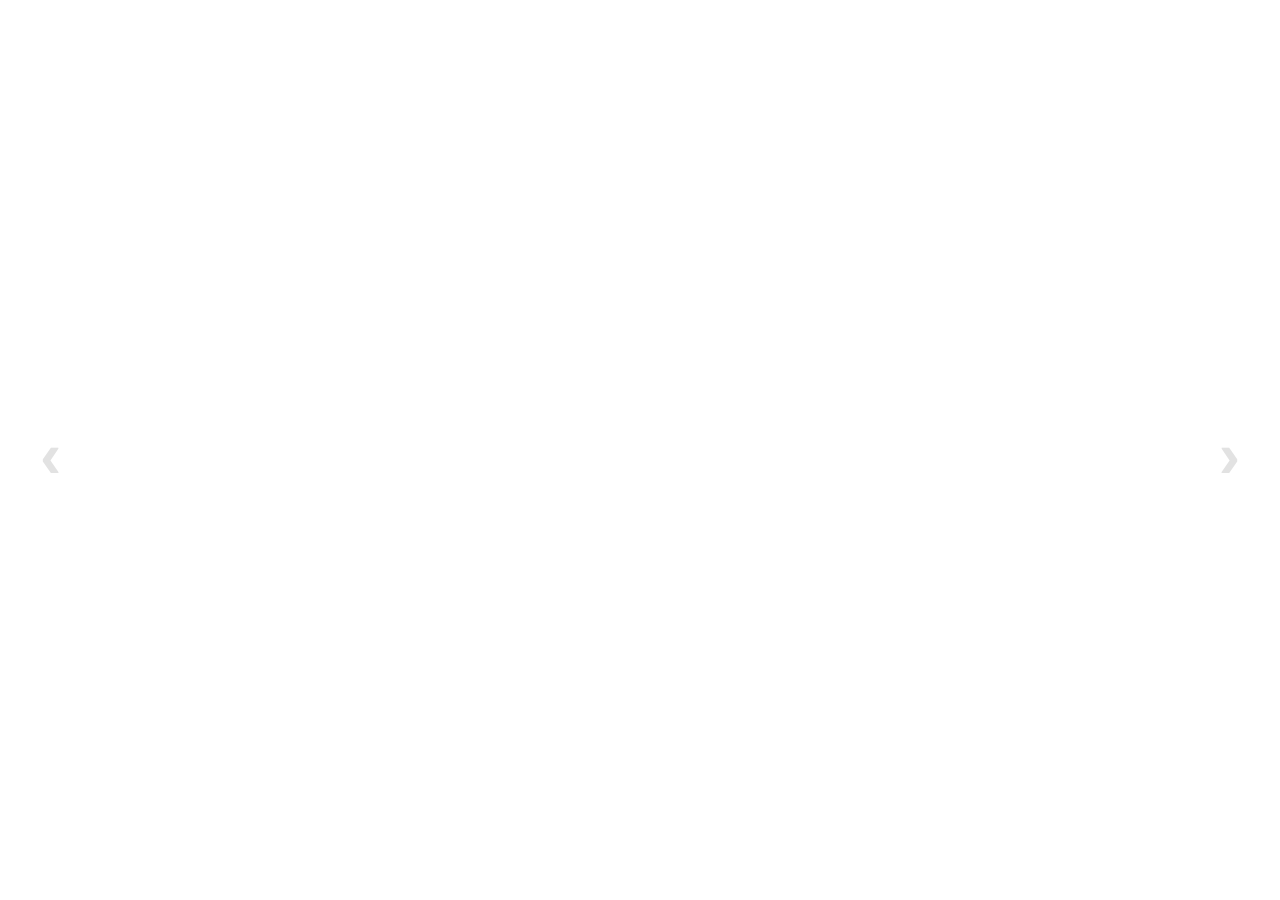
==== index.html @ 62011c4a "Adicionado o normalize.css" ====
<!DOCTYPE html>
<html lang="pt">
<head>

   <title>Dom Casmurro</title>

   <!-- Metadados -->
   <meta http-equiv="Content-Type" content="text/html; charset=UTF-8">
   <meta charset="utf-8">
   <meta http-equiv="X-UA-Compatible" content="IE=edge">
   <meta name="viewport" content="width=device-width, initial-scale=1, maximum-scale=1, user-scalable=no">
   <meta name="description" content="Versão digital do livro Dom Casmurro de Machado de Assis.">
   <meta name="apple-mobile-web-app-capable" content="yes">

   <!-- Favicons -->
   <link rel="icon" type="image/png" href="img/favicon/favicon-32x32.png" sizes="32x32">
   <link rel="icon" type="image/png" href="img/favicon/android-chrome-192x192.png" sizes="192x192">
   <link rel="icon" type="image/png" href="img/favicon/favicon-96x96.png" sizes="96x96">
   <link rel="icon" type="image/png" href="img/favicon/favicon-16x16.png" sizes="16x16">

   <!-- OG Image-->
   <meta property="og:title" content="Dom Casmurro - Machado de Assis" />
   <meta property="og:type" content="website" />
   <meta property="og:url" content="" />
   <meta property="og:image" content="/img/og-domcasmurro.png" />
   <meta property="og:description" content="Versão digital do livro Dom Casmurro, escrito por Machado de Assis e considerado um dos maiores clássicos da literatura escrito em língua portuguesa" />

   <!-- Scripts -->
   <script src="/build/epub.min.js"></script>
   <script src="/build/libs/zip.min.js"></script>

   <!-- CSS -->
   <link href="styles/normalize.css" rel="stylesheet">
   <link href="styles/estilo.css" rel="stylesheet">

</head>

<body>

   <!-- divs do eBook -->
   <div id="main">
      <div id="prev" onclick="Book.prevPage();" class="arrow">‹</div>
      <div id="area"></div>
      <div id="next" onclick="Book.nextPage();" class="arrow">›</div>
   </div>

   <!-- Script "chamando" o eBook -->
   <script>
   var Book = ePub("/ebook/dom-casmurro.epub");
   Book.renderTo("area");
   </script>

</body>
</html>
---- styles/estilo.css ----
body {
 overflow: hidden;
}

#main {
 position: absolute;
 width: 100%;
 height: 100%;
}

#area {
 width: 80%;
 height: 80%;
 margin: 5% auto;
 max-width: 1250px;
}

#area iframe {
 border: none;
}

#prev {
 left: 40px;
}

#next {
 right: 40px;
}

.arrow {
 position: absolute;
 top: 50%;
 margin-top: -32px;
 font-size: 64px;
 color: #E2E2E2;
 font-family: arial, sans-serif;
 font-weight: bold;
 cursor: pointer;
 -webkit-user-select: none;
 -moz-user-select: none;
 user-select: none;
}

.arrow:hover {
 color: #777;
}

.arrow:active {
 color: #000;
}

media screen and (max-width: 800px) {
   #prev {
    left: 20px;
   }

   #next {
    right: 20px;
   }
}

media screen and (max-width: 800px) {
   #prev {
    left: 0px;
   }

   #next {
    right: 0px;
   }
}
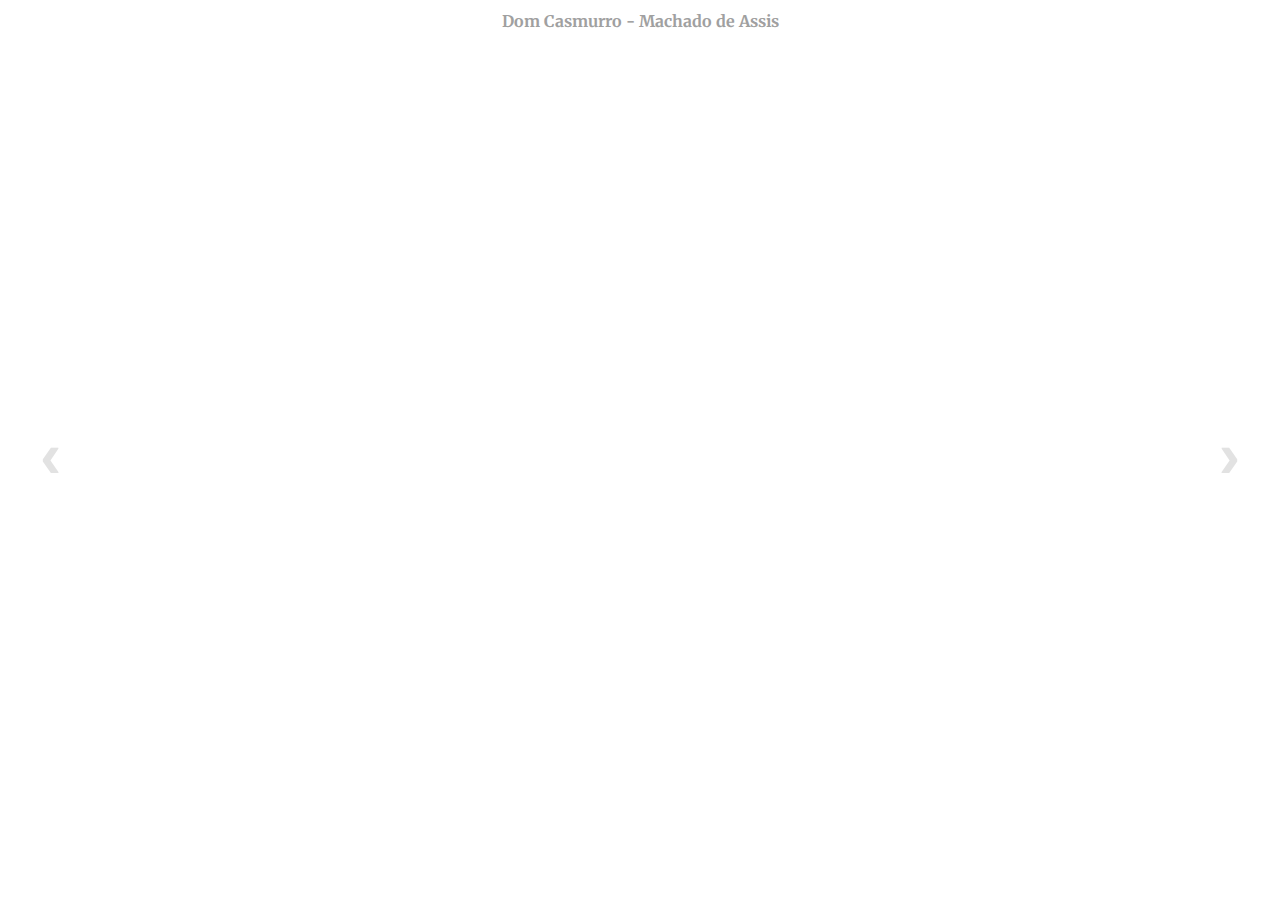
==== commit 512bc6a3: "Testando mudar o Select para ancoras" ====
--- a/index.html
+++ b/index.html
@@ -33,21 +33,50 @@
    <link href="styles/normalize.css" rel="stylesheet">
    <link href="styles/estilo.css" rel="stylesheet">
 
+   <!-- Fontes -->
+   <link href='https://fonts.googleapis.com/css?family=Merriweather:700' rel='stylesheet' type='text/css'>
+
 </head>
 
 <body>
 
-   <!-- divs do eBook -->
+   <!-- eBook -->
    <div id="main">
+      <div class="indice">
+         <p id="toc"></p>
+      </div>
+      <div class="titulo">
+         <h1>Dom Casmurro - Machado de Assis</h1>
+      </div>
       <div id="prev" onclick="Book.prevPage();" class="arrow">‹</div>
       <div id="area"></div>
       <div id="next" onclick="Book.nextPage();" class="arrow">›</div>
    </div>
 
-   <!-- Script "chamando" o eBook -->
    <script>
-   var Book = ePub("/ebook/dom-casmurro.epub");
-   Book.renderTo("area");
+      var Book = ePub("/ebook/dom-casmurro.epub");
+      Book.renderTo("area");
+
+      Book.getToc().then(function(toc){
+        var $select = document.getElementById("toc"),
+            docfrag = document.createDocumentFragment();
+        toc.forEach(function(chapter) {
+          var option = document.createElement("a");
+          option.textContent = chapter.label;
+          option.ref = chapter.href;
+          docfrag.appendChild(option);
+        });
+
+        $select.appendChild(docfrag);
+
+        $select.onchange = function(){
+            var index = $select.selectedIndex,
+                url = $select.options[index].ref;
+            Book.goto(url);
+            return false;
+        }
+      });
+
    </script>
 
 </body>
--- a/styles/estilo.css
+++ b/styles/estilo.css
@@ -1,5 +1,20 @@
 body {
  overflow: hidden;
+}
+
+h1{
+   font-size:1em;
+   text-align:center;
+   color:rgb(160,160,160);
+   font-weight:700;
+   font-family: 'Merriweather', serif;
+}
+
+.indice{
+   float: left;
+   margin-top: 10px;
+   margin-left: 10px;
+   position: absolute;
 }
 
 #main {
@@ -49,22 +64,22 @@
  color: #000;
 }
 
-media screen and (max-width: 800px) {
+@media screen and (max-width: 800px) {
    #prev {
     left: 20px;
    }
 
    #next {
-    right: 20px;
+    right: 28px;
    }
 }
 
-media screen and (max-width: 800px) {
+@media screen and (max-width: 400px) {
    #prev {
     left: 0px;
    }
 
    #next {
-    right: 0px;
+    right: 8px;
    }
 }
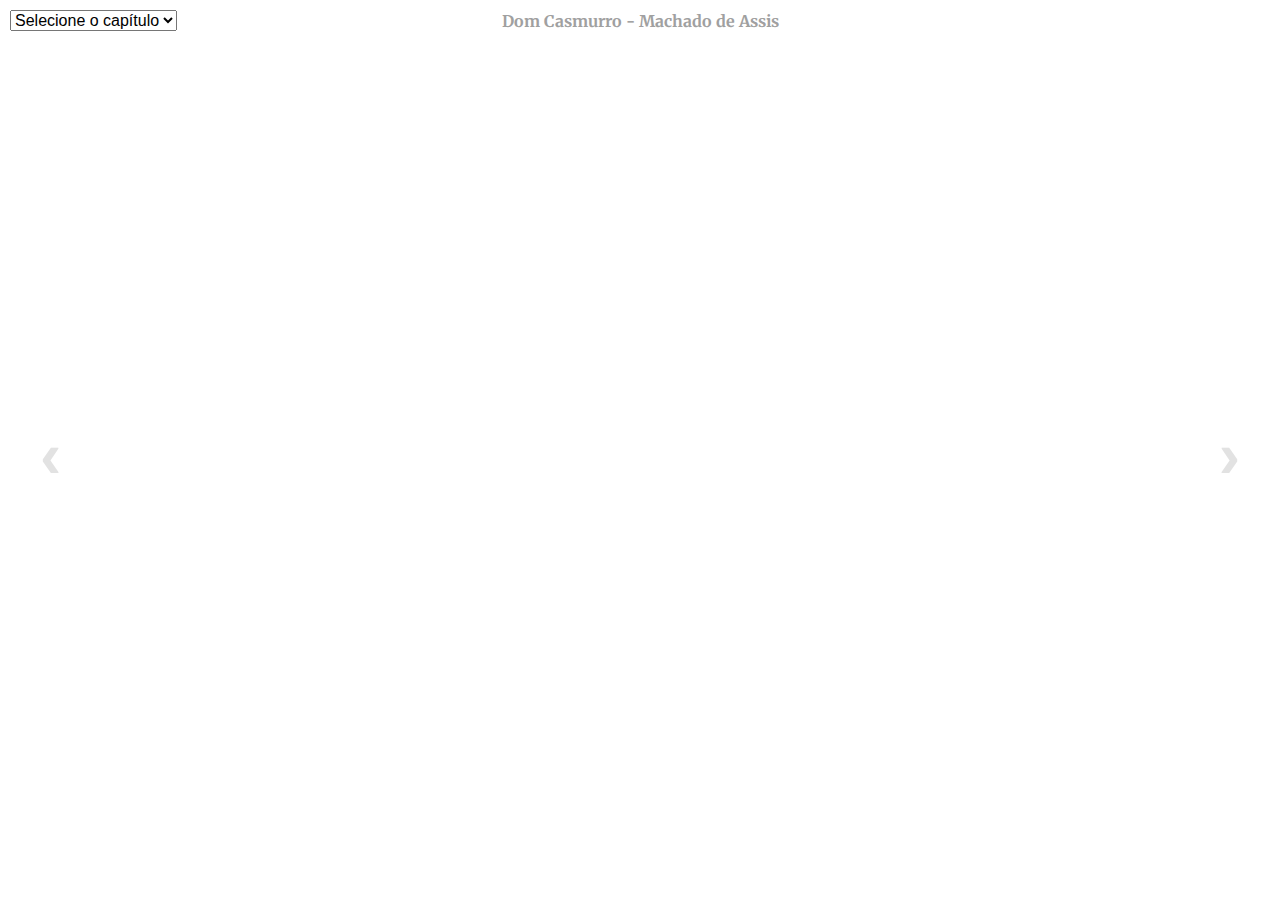
==== commit b7079e95: "Trabalhando com o livro não zipado" ====
--- a/index.html
+++ b/index.html
@@ -27,7 +27,7 @@
 
    <!-- Scripts -->
    <script src="/build/epub.min.js"></script>
-   <script src="/build/libs/zip.min.js"></script>
+   <!--<script src="/build/libs/zip.min.js"></script>-->
 
    <!-- CSS -->
    <link href="styles/normalize.css" rel="stylesheet">
@@ -43,7 +43,9 @@
    <!-- eBook -->
    <div id="main">
       <div class="indice">
-         <p id="toc"></p>
+         <select id="toc">
+            <option>Selecione o capítulo</option>
+         </select>
       </div>
       <div class="titulo">
          <h1>Dom Casmurro - Machado de Assis</h1>
@@ -53,15 +55,16 @@
       <div id="next" onclick="Book.nextPage();" class="arrow">›</div>
    </div>
 
+   <!-- Scripts relacionados ao eBook -->
    <script>
-      var Book = ePub("/ebook/dom-casmurro.epub");
+      var Book = ePub("/ebook/dom-casmurro");
       Book.renderTo("area");
 
       Book.getToc().then(function(toc){
         var $select = document.getElementById("toc"),
             docfrag = document.createDocumentFragment();
         toc.forEach(function(chapter) {
-          var option = document.createElement("a");
+          var option = document.createElement("option");
           option.textContent = chapter.label;
           option.ref = chapter.href;
           docfrag.appendChild(option);
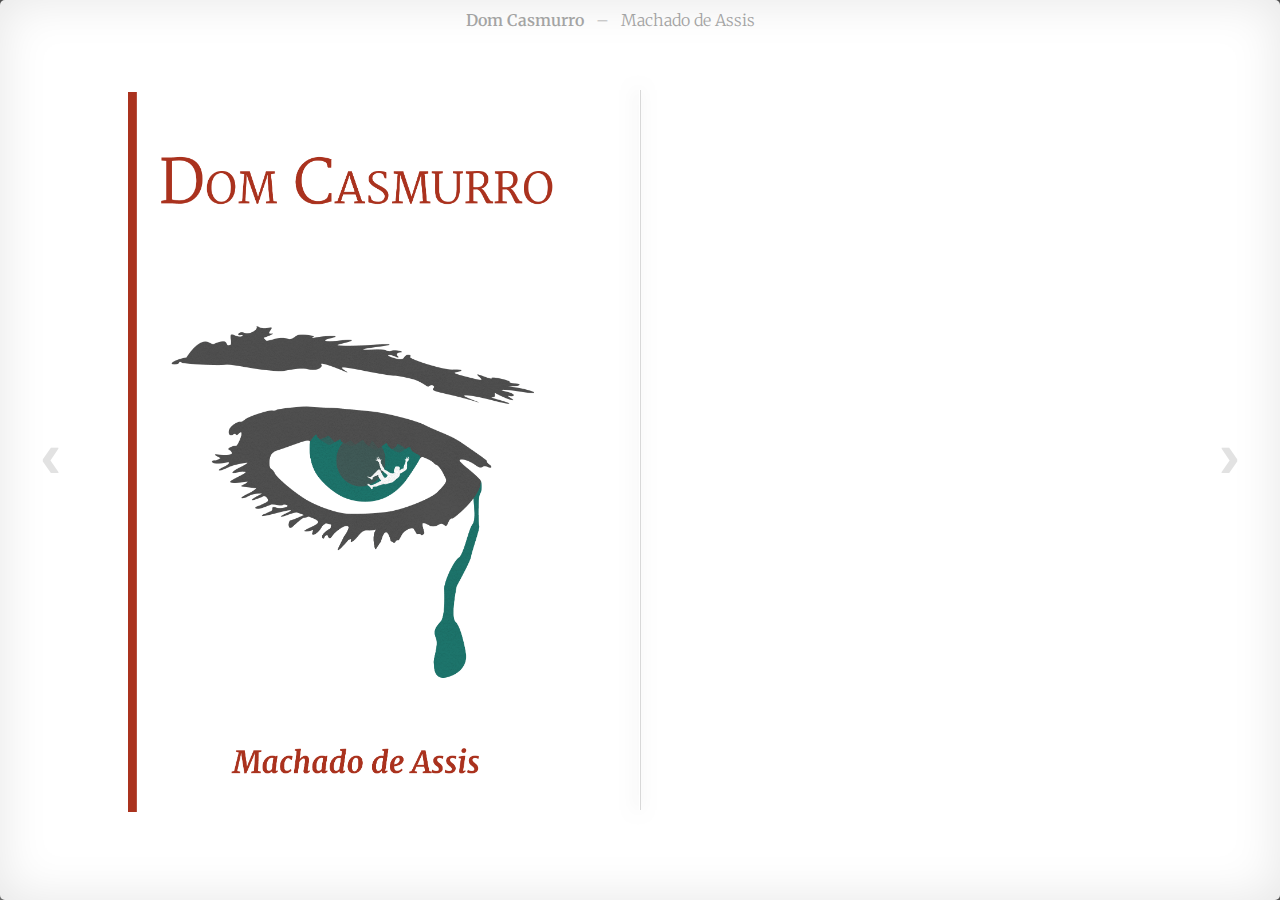
==== commit 7a2a485e: "Utilizando um novo Script de home para testar como o livro se comporta" ====
--- a/index.html
+++ b/index.html
@@ -1,86 +1,123 @@
 <!DOCTYPE html>
-<html lang="pt">
-<head>
+<html class="no-js">
+    <head>
+        <meta charset="utf-8">
+        <meta http-equiv="X-UA-Compatible" content="IE=edge,chrome=1">
+        <title></title>
+        <meta name="description" content="">
+        <meta name="viewport" content="width=device-width, user-scalable=no">
+        <meta name="apple-mobile-web-app-capable" content="yes">
 
-   <title>Dom Casmurro</title>
+        <link href='https://fonts.googleapis.com/css?family=Merriweather' rel='stylesheet' type='text/css'>
 
-   <!-- Metadados -->
-   <meta http-equiv="Content-Type" content="text/html; charset=UTF-8">
-   <meta charset="utf-8">
-   <meta http-equiv="X-UA-Compatible" content="IE=edge">
-   <meta name="viewport" content="width=device-width, initial-scale=1, maximum-scale=1, user-scalable=no">
-   <meta name="description" content="Versão digital do livro Dom Casmurro de Machado de Assis.">
-   <meta name="apple-mobile-web-app-capable" content="yes">
+        <link rel="stylesheet" href="css/normalize.css">
+        <link rel="stylesheet" href="css/main.css">
+        <link rel="stylesheet" href="css/popup.css">
 
-   <!-- Favicons -->
-   <link rel="icon" type="image/png" href="img/favicon/favicon-32x32.png" sizes="32x32">
-   <link rel="icon" type="image/png" href="img/favicon/android-chrome-192x192.png" sizes="192x192">
-   <link rel="icon" type="image/png" href="img/favicon/favicon-96x96.png" sizes="96x96">
-   <link rel="icon" type="image/png" href="img/favicon/favicon-16x16.png" sizes="16x16">
+        <script src="js/libs/jquery.min.js"></script>
+        <script src="js/libs/zip.min.js"></script>
 
-   <!-- OG Image-->
-   <meta property="og:title" content="Dom Casmurro - Machado de Assis" />
-   <meta property="og:type" content="website" />
-   <meta property="og:url" content="" />
-   <meta property="og:image" content="/img/og-domcasmurro.png" />
-   <meta property="og:description" content="Versão digital do livro Dom Casmurro, escrito por Machado de Assis e considerado um dos maiores clássicos da literatura escrito em língua portuguesa" />
+        <script>
+            "use strict";
 
-   <!-- Scripts -->
-   <script src="/build/epub.min.js"></script>
-   <!--<script src="/build/libs/zip.min.js"></script>-->
+            document.onreadystatechange = function () {
+              if (document.readyState == "complete") {
+                EPUBJS.filePath = "js/libs/";
+                EPUBJS.cssPath = window.location.href.replace(window.location.hash, '').replace('index.html', '') + "css/";
+                // fileStorage.filePath = EPUBJS.filePath;
 
-   <!-- CSS -->
-   <link href="styles/normalize.css" rel="stylesheet">
-   <link href="styles/estilo.css" rel="stylesheet">
+                window.reader = ePubReader("dom-casmurro/");
+              }
+            };
 
-   <!-- Fontes -->
-   <link href='https://fonts.googleapis.com/css?family=Merriweather:700' rel='stylesheet' type='text/css'>
+        </script>
 
-</head>
+        <!-- File Storage -->
+        <!-- <script src="js/libs/localforage.min.js"></script> -->
 
-<body>
+        <!-- Full Screen -->
+        <script src="js/libs/screenfull.min.js"></script>
 
-   <!-- eBook -->
-   <div id="main">
-      <div class="indice">
-         <select id="toc">
-            <option>Selecione o capítulo</option>
-         </select>
+        <!-- Render -->
+        <script src="js/epub.min.js"></script>
+
+        <!-- Hooks -->
+        <script src="js/hooks.min.js"></script>
+
+        <!-- Reader -->
+        <script src="js/reader.min.js"></script>
+
+        <!-- Plugins -->
+        <!-- <script src="js/plugins/search.js"></script> -->
+
+        <!-- Highlights -->
+        <!-- <script src="js/libs/jquery.highlight.js"></script> -->
+        <!-- <script src="js/hooks/extensions/highlight.js"></script> -->
+
+    </head>
+    <body>
+      <div id="sidebar">
+        <div id="panels">
+          <input id="searchBox" placeholder="search" type="search">
+
+          <a id="show-Search" class="show_view icon-search" data-view="Search">Search</a>
+          <a id="show-Toc" class="show_view icon-list-1 active" data-view="Toc">TOC</a>
+          <a id="show-Bookmarks" class="show_view icon-bookmark" data-view="Bookmarks">Bookmarks</a>
+          <a id="show-Notes" class="show_view icon-edit" data-view="Notes">Notes</a>
+
+        </div>
+        <div id="tocView" class="view">
+        </div>
+        <div id="searchView" class="view">
+          <ul id="searchResults"></ul>
+        </div>
+        <div id="bookmarksView" class="view">
+          <ul id="bookmarks"></ul>
+        </div>
+        <div id="notesView" class="view">
+          <div id="new-note">
+            <textarea id="note-text"></textarea>
+            <button id="note-anchor">Anchor</button>
+          </div>
+          <ol id="notes"></ol>
+        </div>
       </div>
-      <div class="titulo">
-         <h1>Dom Casmurro - Machado de Assis</h1>
+      <div id="main">
+
+        <div id="titlebar">
+          <div id="opener">
+            <a id="slider" class="icon-menu">Menu</a>
+          </div>
+          <div id="metainfo">
+            <span id="book-title"></span>
+            <span id="title-seperator">&nbsp;&nbsp;–&nbsp;&nbsp;</span>
+            <span id="chapter-title"></span>
+          </div>
+          <div id="title-controls">
+            <a id="bookmark" class="icon-bookmark-empty">Bookmark</a>
+            <a id="setting" class="icon-cog">Settings</a>
+            <a id="fullscreen" class="icon-resize-full">Fullscreen</a>
+          </div>
+        </div>
+
+        <div id="divider"></div>
+        <div id="prev" class="arrow">‹</div>
+        <div id="viewer"></div>
+        <div id="next" class="arrow">›</div>
+
+        <div id="loader"><img src="img/loader.gif"></div>
       </div>
-      <div id="prev" onclick="Book.prevPage();" class="arrow">‹</div>
-      <div id="area"></div>
-      <div id="next" onclick="Book.nextPage();" class="arrow">›</div>
-   </div>
-
-   <!-- Scripts relacionados ao eBook -->
-   <script>
-      var Book = ePub("/ebook/dom-casmurro");
-      Book.renderTo("area");
-
-      Book.getToc().then(function(toc){
-        var $select = document.getElementById("toc"),
-            docfrag = document.createDocumentFragment();
-        toc.forEach(function(chapter) {
-          var option = document.createElement("option");
-          option.textContent = chapter.label;
-          option.ref = chapter.href;
-          docfrag.appendChild(option);
-        });
-
-        $select.appendChild(docfrag);
-
-        $select.onchange = function(){
-            var index = $select.selectedIndex,
-                url = $select.options[index].ref;
-            Book.goto(url);
-            return false;
-        }
-      });
-
-   </script>
-
-</body>
+      <div class="modal md-effect-1" id="settings-modal">
+          <div class="md-content">
+              <h3>Settings</h3>
+              <div>
+                  <p>
+                    <input type="checkbox" id="sidebarReflow" name="sidebarReflow">Reflow text when sidebars are open.
+                  </p>
+              </div>
+              <div class="closer icon-cancel-circled"></div>
+          </div>
+      </div>
+      <div class="overlay"></div>
+    </body>
 </html>
--- a/css/main.css
+++ b/css/main.css
@@ -0,0 +1,806 @@
+body {
+  background: #4e4e4e;
+  overflow: hidden;
+}
+
+#main {
+  /* height: 500px; */
+  position: absolute;
+  width: 100%;
+  height: 100%;
+  right: 0;
+  /* left: 40px; */
+/*   -webkit-transform: translate(40px, 0);
+  -moz-transform: translate(40px, 0); */
+
+  /* border-radius: 5px 0px 0px 5px; */
+  border-radius: 5px;
+  background: #fff;
+  overflow: hidden;
+  -webkit-transition: -webkit-transform .4s, width .2s;
+  -moz-transition: -webkit-transform .4s, width .2s;
+  -ms-transition: -webkit-transform .4s, width .2s;
+
+  -moz-box-shadow:    inset 0 0 50px rgba(0,0,0,.1);
+  -webkit-box-shadow: inset 0 0 50px rgba(0,0,0,.1);
+  -ms-box-shadow: inset 0 0 50px rgba(0,0,0,.1);
+  box-shadow:         inset 0 0 50px rgba(0,0,0,.1);
+}
+
+
+#titlebar {
+  height: 8%;
+  min-height: 20px;
+  padding: 10px;
+  /* margin: 0 50px 0 50px; */
+  position: relative;
+  color: #4f4f4f;
+  font-weight: 100;
+  font-family: "Merriweather", "Times New Roman", Times, serif;
+  opacity: .5;
+  text-align: center;
+  -webkit-transition: opacity .5s;
+  -moz-transition: opacity .5s;
+  -ms-transition: opacity .5s;
+  z-index: 10;
+}
+
+#titlebar:hover {
+  opacity: 1;
+}
+
+#titlebar a {
+  width: 18px;
+  height: 19px;
+  line-height: 20px;
+  overflow: hidden;
+  display: inline-block;
+  opacity: .5;
+  padding: 4px;
+  border-radius: 4px;
+}
+
+#titlebar a::before {
+  visibility: visible;
+}
+
+#titlebar a:hover {
+  opacity: .8;
+  border: 1px rgba(0,0,0,.2) solid;
+  padding: 3px;
+}
+
+#titlebar a:active {
+  opacity: 1;
+  color: rgba(0,0,0,.6);
+  /* margin: 1px -1px -1px 1px; */
+  -moz-box-shadow:    inset 0 0 6px rgba(155,155,155,.8);
+  -webkit-box-shadow: inset 0 0 6px rgba(155,155,155,.8);
+  -ms-box-shadow: inset 0 0 6px rgba(155,155,155,.8);
+  box-shadow: inset 0 0 6px rgba(155,155,155,.8);
+}
+
+#book-title {
+  font-weight: 600;
+}
+
+#title-seperator {
+  display: none;
+}
+
+#viewer {
+  width: 80%;
+  height: 80%;
+  /* margin-left: 10%; */
+  margin: 0 auto;
+  max-width: 1250px;
+  z-index: 2;
+  position: relative;
+  overflow: hidden;
+}
+
+#viewer iframe {
+  border: none;
+}
+
+#prev {
+  left: 40px;
+}
+
+#next {
+  right: 40px;
+}
+
+.arrow {
+  position: absolute;
+  top: 50%;
+  margin-top: -32px;
+  font-size: 64px;
+  color: #E2E2E2;
+  font-family: arial, sans-serif;
+  font-weight: bold;
+  cursor: pointer;
+  -webkit-user-select: none;
+  -khtml-user-select: none;
+  -moz-user-select: none;
+  -ms-user-select: none;
+  user-select: none;
+}
+
+.arrow:hover {
+  color: #777;
+}
+
+.arrow:active,
+.arrow.active {
+  color: #000;
+}
+
+#sidebar {
+  background: #6b6b6b;
+  position: absolute;
+  /* left: -260px; */
+  /* -webkit-transform: translate(-260px, 0);
+  -moz-transform: translate(-260px, 0); */
+  top: 0;
+  min-width: 300px;
+  width: 25%;
+  height: 100%;
+  -webkit-transition: -webkit-transform .5s;
+  -moz-transition: -moz-transform .5s;
+  -ms-transition: -moz-transform .5s;
+
+  overflow: hidden;
+}
+
+#sidebar.open {
+ /* left: 0; */
+ /* -webkit-transform: translate(0, 0);
+ -moz-transform: translate(0, 0); */
+}
+
+#main.closed {
+  /* left: 300px; */
+  -webkit-transform: translate(300px, 0);
+  -moz-transform: translate(300px, 0);
+  -ms-transform: translate(300px, 0);
+}
+
+#main.single {
+  width: 75%;
+}
+
+#main.single #viewer {
+  /* width: 60%;
+  margin-left: 20%; */
+}
+
+#panels {
+  background: #4e4e4e;
+  position: absolute;
+  left: 0;
+  top: 0;
+  width: 100%;
+  padding: 13px 0;
+  height: 14px;
+  -moz-box-shadow: 0px 1px 3px rgba(0,0,0,.6);
+  -webkit-box-shadow: 0px 1px 3px rgba(0,0,0,.6);
+  -ms-box-shadow: 0px 1px 3px rgba(0,0,0,.6);
+  box-shadow: 0px 1px 3px rgba(0,0,0,.6);
+}
+
+#opener {
+  /* padding: 10px 10px; */
+  float: left;
+}
+
+/* #opener #slider {
+  width: 25px;
+} */
+
+#metainfo {
+  display: inline-block;
+  text-align: center;
+  max-width: 80%;
+}
+
+#title-controls {
+  float: right;
+}
+
+#panels a {
+  visibility: hidden;
+  width: 18px;
+  height: 20px;
+  overflow: hidden;
+  display: inline-block;
+  color: #ccc;
+  margin-left: 6px;
+}
+
+#panels a::before {
+  visibility: visible;
+}
+
+#panels a:hover {
+  color: #AAA;
+}
+
+#panels a:active {
+  color: #AAA;
+  margin: 1px 0 -1px 6px;
+}
+
+#panels a.active,
+#panels a.active:hover {
+  color: #AAA;
+}
+
+#searchBox {
+  width: 165px;
+  float: left;
+  margin-left: 10px;
+  margin-top: -1px;
+  /*
+  border-radius: 5px;
+  background: #9b9b9b;
+  float: left;
+  margin-left: 5px;
+  margin-top: -5px;
+  padding: 3px 10px;
+  color: #000;
+  border: none;
+  outline: none; */
+
+}
+
+input::-webkit-input-placeholder {
+    color: #454545;
+}
+input:-moz-placeholder {
+    color: #454545;
+}
+input:-ms-placeholder {
+    color: #454545;
+}
+
+#divider {
+  position: absolute;
+  width: 1px;
+  border-right: 1px #000 solid;
+  height: 80%;
+  z-index: 1;
+  left: 50%;
+  margin-left: -1px;
+  top: 10%;
+  opacity: .15;
+  box-shadow: -2px 0 15px rgba(0, 0, 0, 1);
+  display: none;
+}
+
+#divider.show {
+  display: block;
+}
+
+#loader {
+  position: absolute;
+  z-index: 10;
+  left: 50%;
+  top: 50%;
+  margin: -33px 0 0 -33px;
+}
+
+#tocView,
+#bookmarksView {
+  overflow-x: hidden;
+  overflow-y: hidden;
+  min-width: 300px;
+  width: 25%;
+  height: 100%;
+  visibility: hidden;
+  -webkit-transition: visibility 0 ease .5s;
+  -moz-transition: visibility 0 ease .5s;
+  -ms-transition: visibility 0 ease .5s;
+}
+
+
+
+#sidebar.open #tocView,
+#sidebar.open #bookmarksView {
+  overflow-y: auto;
+  visibility: visible;
+  -webkit-transition: visibility 0 ease 0;
+  -moz-transition: visibility 0 ease 0;
+  -ms-transition: visibility 0 ease 0;
+}
+
+#sidebar.open #tocView {
+  display: block;
+}
+
+#tocView > ul,
+#bookmarksView > ul {
+  margin-top: 15px;
+  margin-bottom: 50px;
+  padding-left: 20px;
+  display: block;
+}
+
+#tocView li,
+#bookmarksView li {
+  margin-bottom:10px;
+  width: 225px;
+  font-family: Georgia, "Times New Roman", Times, serif;
+  list-style: none;
+  text-transform: capitalize;
+}
+
+#tocView li:active,
+#tocView li.currentChapter
+{
+  list-style: none;
+}
+
+.list_item a {
+  color: #AAA;
+  text-decoration: none;
+}
+
+.list_item a.chapter {
+  font-size: 1em;
+}
+
+.list_item a.section {
+  font-size: .8em;
+}
+
+.list_item.currentChapter > a,
+.list_item a:hover {
+  color: #f1f1f1
+}
+
+/* #tocView li.openChapter > a, */
+.list_item a:hover {
+  color: #E2E2E2;
+}
+
+.list_item ul {
+  padding-left:10px;
+  margin-top: 8px;
+  display: none;
+}
+
+.list_item.currentChapter > ul,
+.list_item.openChapter > ul {
+  display: block;
+}
+
+#tocView.hidden {
+  display: none;
+}
+
+.toc_toggle {
+  display: inline-block;
+  width: 14px;
+  cursor: pointer;
+  -webkit-user-select: none;
+  -moz-user-select: none;
+  -ms-user-select: none;
+  user-select: none;
+}
+
+.toc_toggle:before {
+  content: '▸';
+  color: #fff;
+  margin-right: -4px;
+}
+
+.currentChapter > .toc_toggle:before,
+.openChapter > .toc_toggle:before {
+  content: '▾';
+}
+
+.view {
+  width: 300px;
+  height: 100%;
+  display: none;
+  padding-top: 50px;
+  overflow-y: auto;
+}
+
+#searchResults {
+  margin-bottom: 50px;
+  padding-left: 20px;
+  display: block;
+}
+
+#searchResults li {
+  margin-bottom:10px;
+  width: 225px;
+  font-family: Georgia, "Times New Roman", Times, serif;
+  list-style: none;
+}
+
+#searchResults a {
+  color: #AAA;
+  text-decoration: none;
+}
+
+#searchResults p {
+  text-decoration: none;
+  font-size: 12px;
+  line-height: 16px;
+}
+
+#searchResults p .match {
+  background: #ccc;
+  color: #000;
+}
+
+#searchResults li > p {
+  color: #AAA;
+}
+
+#searchResults li a:hover {
+  color: #E2E2E2;
+}
+
+#searchView.shown {
+  display: block;
+  overflow-y: scroll;
+}
+
+#notes {
+ padding: 0 0 0 34px;
+}
+
+#notes li {
+  color: #eee;
+  font-size: 12px;
+  width: 240px;
+  border-top: 1px #fff solid;
+  padding-top: 6px;
+  margin-bottom: 6px;
+}
+
+#notes li a {
+  color: #fff;
+  display: inline-block;
+  margin-left: 6px;
+}
+
+#notes li a:hover {
+  text-decoration: underline;
+}
+
+#notes li img {
+  max-width: 240px;
+}
+
+#note-text {
+  display: block;
+  width: 260px;
+  height: 80px;
+  margin: 0 auto;
+  padding: 5px;
+  border-radius: 5px;
+}
+
+#note-text[disabled], #note-text[disabled="disabled"]{
+    opacity: .5;
+}
+
+#note-anchor {
+  margin-left: 218px;
+  margin-top: 5px;
+}
+
+#settingsPanel {
+  display:none;
+}
+
+#settingsPanel h3 {
+  color:#f1f1f1;
+  font-family:Georgia, "Times New Roman", Times, serif;
+  margin-bottom:10px;
+}
+
+#settingsPanel ul {
+  margin-top:60px;
+  list-style-type:none;
+}
+
+#settingsPanel li {
+  font-size:1em;
+  color:#f1f1f1;
+}
+
+#settingsPanel .xsmall {  font-size:x-small; }
+#settingsPanel .small {  font-size:small; }
+#settingsPanel .medium {  font-size:medium; }
+#settingsPanel .large {  font-size:large; }
+#settingsPanel .xlarge {  font-size:x-large; }
+
+.highlight { background-color: yellow }
+
+.modal {
+  position: fixed;
+  top: 50%;
+  left: 50%;
+  width: 50%;
+  width: 630px;
+
+  height: auto;
+  z-index: 2000;
+  visibility: hidden;
+  margin-left: -320px;
+  margin-top: -160px;
+
+}
+
+.overlay {
+  position: fixed;
+  width: 100%;
+  height: 100%;
+  visibility: hidden;
+  top: 0;
+  left: 0;
+  z-index: 1000;
+  opacity: 0;
+  background: rgba(255,255,255,0.8);
+  -webkit-transition: all 0.3s;
+  -moz-transition: all 0.3s;
+  -ms-transition: all 0.3s;
+  transition: all 0.3s;
+}
+
+.md-show {
+    visibility: visible;
+}
+
+.md-show ~ .overlay {
+    opacity: 1;
+    visibility: visible;
+}
+
+/* Content styles */
+.md-content {
+  color: #fff;
+  background: #6b6b6b;
+  position: relative;
+  border-radius: 3px;
+  margin: 0 auto;
+  height: 320px;
+}
+
+.md-content h3 {
+  margin: 0;
+  padding: 6px;
+  text-align: center;
+  font-size: 22px;
+  font-weight: 300;
+  opacity: 0.8;
+  background: rgba(0,0,0,0.1);
+  border-radius: 3px 3px 0 0;
+}
+
+.md-content > div {
+  padding: 15px 40px 30px;
+  margin: 0;
+  font-weight: 300;
+  font-size: 14px;
+}
+
+.md-content > div p {
+  margin: 0;
+  padding: 10px 0;
+}
+
+.md-content > div ul {
+  margin: 0;
+  padding: 0 0 30px 20px;
+}
+
+.md-content > div ul li {
+  padding: 5px 0;
+}
+
+.md-content button {
+  display: block;
+  margin: 0 auto;
+  font-size: 0.8em;
+}
+
+/* Effect 1: Fade in and scale up */
+.md-effect-1 .md-content {
+  -webkit-transform: scale(0.7);
+  -moz-transform: scale(0.7);
+  -ms-transform: scale(0.7);
+  transform: scale(0.7);
+  opacity: 0;
+  -webkit-transition: all 0.3s;
+  -moz-transition: all 0.3s;
+  -ms-transition: all 0.3s;
+  transition: all 0.3s;
+}
+
+.md-show.md-effect-1 .md-content {
+  -webkit-transform: scale(1);
+  -moz-transform: scale(1);
+  -ms-transform: scale(1);
+  transform: scale(1);
+  opacity: 1;
+}
+
+.md-content > .closer {
+  font-size: 18px;
+  position: absolute;
+  right: 0;
+  top: 0;
+  font-size: 24px;
+  padding: 4px;
+}
+
+@media only screen and (max-width: 1040px) {
+  #viewer{
+    width: 50%;
+    margin-left: 25%;
+  }
+
+  #divider,
+  #divider.show {
+    display: none;
+  }
+}
+
+@media only screen and (max-width: 900px) {
+  #viewer{
+    width: 60%;
+    margin-left: 20%;
+  }
+
+  #prev {
+    left: 20px;
+  }
+
+  #next {
+    right: 20px;
+  }
+}
+
+@media only screen and (max-width: 550px) {
+  #viewer{
+    width: 80%;
+    margin-left: 10%;
+  }
+
+  #prev {
+    left: 0;
+  }
+
+  #next {
+    right: 0;
+  }
+
+  .arrow {
+    height: 100%;
+    top: 45px;
+    width: 10%;
+    text-indent: -10000px;
+  }
+
+  #main {
+    -webkit-transform: translate(0, 0);
+    -moz-transform: translate(0, 0);
+    -ms-transform: translate(0, 0);
+    -webkit-transition: -webkit-transform .3s;
+    -moz-transition: -moz-transform .3s;
+    -ms-transition: -moz-transform .3s;
+  }
+
+  #main.closed {
+    -webkit-transform: translate(260px, 0);
+    -moz-transform: translate(260px, 0);
+    -ms-transform: translate(260px, 0);
+  }
+
+  #titlebar {
+    /* font-size: 16px; */
+    /* margin: 0 50px 0 50px; */
+  }
+
+  #metainfo {
+    font-size: 10px;
+  }
+
+  #tocView {
+    width: 260px;
+  }
+
+  #tocView li {
+    font-size: 12px;
+  }
+
+  #tocView > ul{
+    padding-left: 10px;
+  }
+}
+
+
+/* For iPad portrait layouts only */
+@media only screen and (min-device-width: 481px) and (max-device-width: 1024px) and (orientation: portrait) {
+    #viewer iframe {
+        width: 460px;
+        height: 740px;
+    }
+}
+ /*For iPad landscape layouts only */
+@media only screen and (min-device-width: 481px) and (max-device-width: 1024px) and (orientation: landscape) {
+    #viewer iframe {
+        width: 460px;
+        height: 415px;
+    }
+}
+/* For iPhone portrait layouts only */
+@media only screen and (max-device-width: 480px) and (orientation: portrait) {
+    #viewer {
+      width: 256px;
+      height: 432px;
+    }
+    #viewer iframe {
+       width: 256px;
+       height: 432px;
+    }
+}
+/* For iPhone landscape layouts only */
+@media only screen and (max-device-width: 480px) and (orientation: landscape) {
+    #viewer iframe {
+        width: 256px;
+        height: 124px;
+    }
+}
+
+[class^="icon-"]:before, [class*=" icon-"]:before {
+    font-family: "fontello";
+    font-style: normal;
+    font-weight: normal;
+    speak: none;
+
+    display: inline-block;
+    text-decoration: inherit;
+    width: 1em;
+    margin-right: .2em;
+    text-align: center;
+    /* opacity: .8; */
+
+    /* For safety - reset parent styles, that can break glyph codes*/
+    font-variant: normal;
+    text-transform: none;
+
+    /* you can be more comfortable with increased icons size */
+    font-size: 112%;
+}
+
+
+.icon-search:before { content: '\e807'; } /* '' */
+.icon-resize-full-1:before { content: '\e804'; } /* '' */
+.icon-cancel-circled2:before { content: '\e80f'; } /* '' */
+.icon-link:before { content: '\e80d'; } /* '' */
+.icon-bookmark:before { content: '\e805'; } /* '' */
+.icon-bookmark-empty:before { content: '\e806'; } /* '' */
+.icon-download-cloud:before { content: '\e811'; } /* '' */
+.icon-edit:before { content: '\e814'; } /* '' */
+.icon-menu:before { content: '\e802'; } /* '' */
+.icon-cog:before { content: '\e813'; } /* '' */
+.icon-resize-full:before { content: '\e812'; } /* '' */
+.icon-cancel-circled:before { content: '\e80e'; } /* '' */
+.icon-up-dir:before { content: '\e80c'; } /* '' */
+.icon-right-dir:before { content: '\e80b'; } /* '' */
+.icon-angle-right:before { content: '\e809'; } /* '' */
+.icon-angle-down:before { content: '\e80a'; } /* '' */
+.icon-right:before { content: '\e815'; } /* '' */
+.icon-list-1:before { content: '\e803'; } /* '' */
+.icon-list-numbered:before { content: '\e801'; } /* '' */
+.icon-columns:before { content: '\e810'; } /* '' */
+.icon-list:before { content: '\e800'; } /* '' */
+.icon-resize-small:before { content: '\e808'; } /* '' */
--- a/css/popup.css
+++ b/css/popup.css
@@ -0,0 +1,96 @@
+/* http://davidwalsh.name/css-tooltips */
+/* base CSS element */
+.popup {
+  background: #eee;
+  border: 1px solid #ccc;
+  padding: 10px;
+  border-radius: 8px;
+  box-shadow: 0 2px 5px rgba(0, 0, 0, 0.2);
+  position: fixed;
+  max-width: 300px;
+  font-size: 12px;
+  
+  display: none;
+  margin-left: 2px;
+  
+  margin-top: 30px;
+}
+
+.popup.above {
+  margin-top: -10px;
+}
+
+.popup.left {
+  margin-left: -20px;
+}
+
+.popup.right {
+  margin-left: 40px;
+}
+
+.pop_content {
+  max-height: 225px;
+  overflow-y: auto;
+}
+
+.pop_content > p {
+  margin-top: 0;
+}
+
+/* below */
+.popup:before {
+  position: absolute;
+  display: inline-block;
+  border-bottom: 10px solid #eee;
+  border-right: 10px solid transparent;
+  border-left: 10px solid transparent;
+  border-bottom-color: rgba(0, 0, 0, 0.2);
+  left: 50%;
+  top: -10px;
+  margin-left: -6px;
+  content: '';
+}
+
+.popup:after {
+  position: absolute;
+  display: inline-block;
+  border-bottom: 9px solid #eee;
+  border-right: 9px solid transparent;
+  border-left: 9px solid transparent;
+  left: 50%;
+  top: -9px;
+  margin-left: -5px;
+  content: '';
+}
+
+/* above */
+.popup.above:before {
+  border-bottom: none;
+  border-top: 10px solid #eee;
+  border-top-color: rgba(0, 0, 0, 0.2);
+  top: 100%;
+}
+
+.popup.above:after {
+  border-bottom: none;
+  border-top: 9px solid #eee;
+  top: 100%;
+}
+
+.popup.left:before,
+.popup.left:after
+{
+  left: 20px;
+}
+
+.popup.right:before,
+.popup.right:after
+{
+  left: auto;
+  right: 20px;
+}
+
+
+.popup.show, .popup.on {
+  display: block;
+}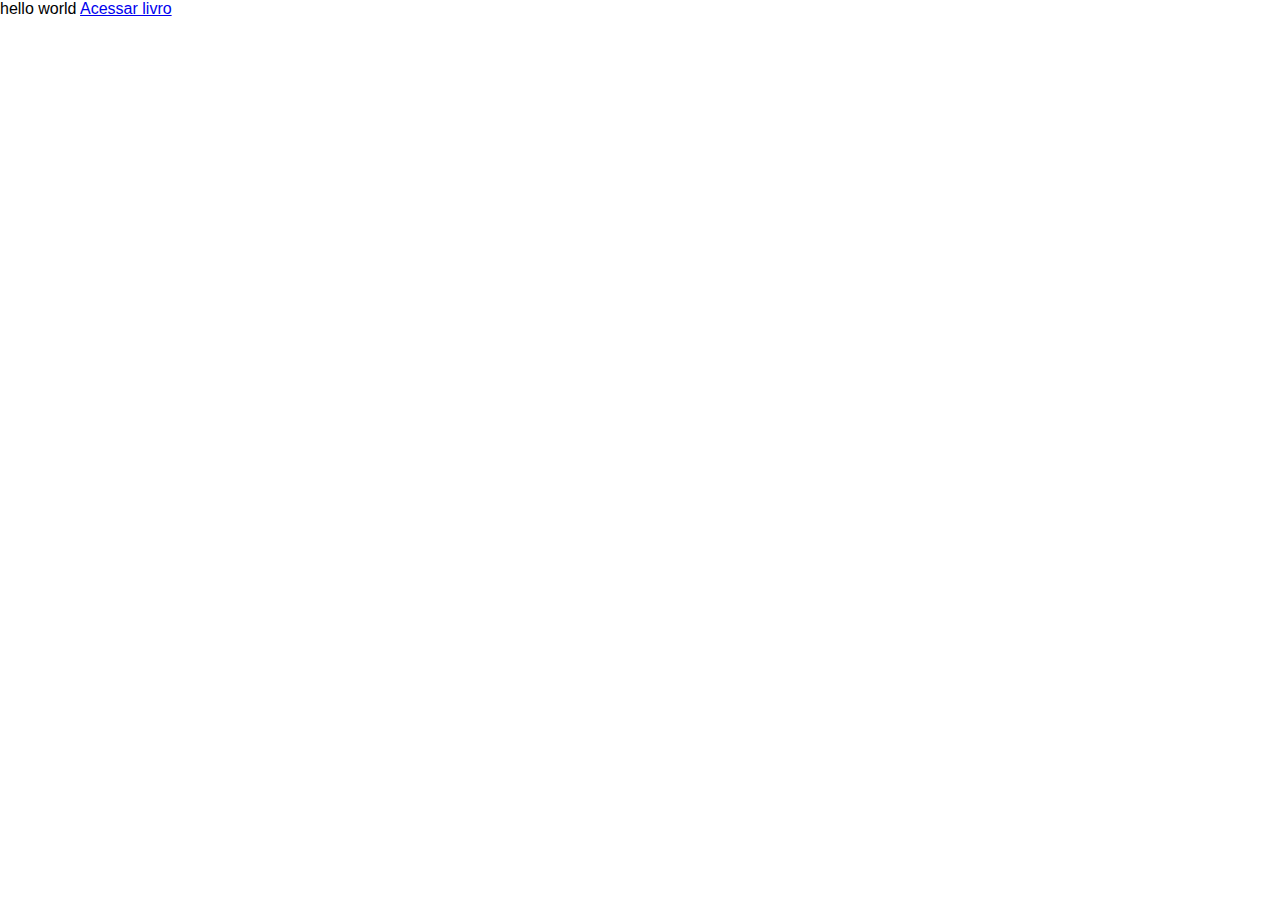
==== commit fc8b6fec: "Começando a criar uma home, transformando a antiga index que era o livro no arquivo livro.html" ====
--- a/index.html
+++ b/index.html
@@ -1,123 +1,41 @@
 <!DOCTYPE html>
-<html class="no-js">
-    <head>
-        <meta charset="utf-8">
-        <meta http-equiv="X-UA-Compatible" content="IE=edge,chrome=1">
-        <title></title>
-        <meta name="description" content="">
-        <meta name="viewport" content="width=device-width, user-scalable=no">
-        <meta name="apple-mobile-web-app-capable" content="yes">
+<html lang="pt">
+<head>
 
-        <link href='https://fonts.googleapis.com/css?family=Merriweather' rel='stylesheet' type='text/css'>
+   <title>Dom Casmurro</title>
 
-        <link rel="stylesheet" href="css/normalize.css">
-        <link rel="stylesheet" href="css/main.css">
-        <link rel="stylesheet" href="css/popup.css">
+   <!-- Metadados -->
+   <meta http-equiv="Content-Type" content="text/html; charset=UTF-8">
+   <meta charset="utf-8">
+   <meta http-equiv="X-UA-Compatible" content="IE=edge">
+   <meta name="viewport" content="width=device-width, initial-scale=1, maximum-scale=1, user-scalable=no">
+   <meta name="description" content="Versão digital do livro Dom Casmurro de Machado de Assis.">
+   <meta name="apple-mobile-web-app-capable" content="yes">
 
-        <script src="js/libs/jquery.min.js"></script>
-        <script src="js/libs/zip.min.js"></script>
+   <!-- Favicons -->
+   <link rel="icon" type="image/png" href="img/favicon/favicon-32x32.png" sizes="32x32">
+   <link rel="icon" type="image/png" href="img/favicon/android-chrome-192x192.png" sizes="192x192">
+   <link rel="icon" type="image/png" href="img/favicon/favicon-96x96.png" sizes="96x96">
+   <link rel="icon" type="image/png" href="img/favicon/favicon-16x16.png" sizes="16x16">
 
-        <script>
-            "use strict";
+   <!-- OG Image-->
+   <meta property="og:title" content="Dom Casmurro - Machado de Assis" />
+   <meta property="og:type" content="website" />
+   <meta property="og:url" content="" />
+   <meta property="og:image" content="/img/og-domcasmurro.png" />
+   <meta property="og:description" content="Versão digital do livro Dom Casmurro, escrito por Machado de Assis e considerado um dos maiores clássicos da literatura escrito em língua portuguesa" />
 
-            document.onreadystatechange = function () {
-              if (document.readyState == "complete") {
-                EPUBJS.filePath = "js/libs/";
-                EPUBJS.cssPath = window.location.href.replace(window.location.hash, '').replace('index.html', '') + "css/";
-                // fileStorage.filePath = EPUBJS.filePath;
+   <!-- CSS -->
+   <link href="styles/normalize.css" rel="stylesheet">
+   <link href="styles/estilo.css" rel="stylesheet">
 
-                window.reader = ePubReader("dom-casmurro/");
-              }
-            };
+   <!-- Fontes -->
+   <link href='https://fonts.googleapis.com/css?family=Merriweather:700' rel='stylesheet' type='text/css'>
 
-        </script>
+</head>
 
-        <!-- File Storage -->
-        <!-- <script src="js/libs/localforage.min.js"></script> -->
-
-        <!-- Full Screen -->
-        <script src="js/libs/screenfull.min.js"></script>
-
-        <!-- Render -->
-        <script src="js/epub.min.js"></script>
-
-        <!-- Hooks -->
-        <script src="js/hooks.min.js"></script>
-
-        <!-- Reader -->
-        <script src="js/reader.min.js"></script>
-
-        <!-- Plugins -->
-        <!-- <script src="js/plugins/search.js"></script> -->
-
-        <!-- Highlights -->
-        <!-- <script src="js/libs/jquery.highlight.js"></script> -->
-        <!-- <script src="js/hooks/extensions/highlight.js"></script> -->
-
-    </head>
-    <body>
-      <div id="sidebar">
-        <div id="panels">
-          <input id="searchBox" placeholder="search" type="search">
-
-          <a id="show-Search" class="show_view icon-search" data-view="Search">Search</a>
-          <a id="show-Toc" class="show_view icon-list-1 active" data-view="Toc">TOC</a>
-          <a id="show-Bookmarks" class="show_view icon-bookmark" data-view="Bookmarks">Bookmarks</a>
-          <a id="show-Notes" class="show_view icon-edit" data-view="Notes">Notes</a>
-
-        </div>
-        <div id="tocView" class="view">
-        </div>
-        <div id="searchView" class="view">
-          <ul id="searchResults"></ul>
-        </div>
-        <div id="bookmarksView" class="view">
-          <ul id="bookmarks"></ul>
-        </div>
-        <div id="notesView" class="view">
-          <div id="new-note">
-            <textarea id="note-text"></textarea>
-            <button id="note-anchor">Anchor</button>
-          </div>
-          <ol id="notes"></ol>
-        </div>
-      </div>
-      <div id="main">
-
-        <div id="titlebar">
-          <div id="opener">
-            <a id="slider" class="icon-menu">Menu</a>
-          </div>
-          <div id="metainfo">
-            <span id="book-title"></span>
-            <span id="title-seperator">&nbsp;&nbsp;–&nbsp;&nbsp;</span>
-            <span id="chapter-title"></span>
-          </div>
-          <div id="title-controls">
-            <a id="bookmark" class="icon-bookmark-empty">Bookmark</a>
-            <a id="setting" class="icon-cog">Settings</a>
-            <a id="fullscreen" class="icon-resize-full">Fullscreen</a>
-          </div>
-        </div>
-
-        <div id="divider"></div>
-        <div id="prev" class="arrow">‹</div>
-        <div id="viewer"></div>
-        <div id="next" class="arrow">›</div>
-
-        <div id="loader"><img src="img/loader.gif"></div>
-      </div>
-      <div class="modal md-effect-1" id="settings-modal">
-          <div class="md-content">
-              <h3>Settings</h3>
-              <div>
-                  <p>
-                    <input type="checkbox" id="sidebarReflow" name="sidebarReflow">Reflow text when sidebars are open.
-                  </p>
-              </div>
-              <div class="closer icon-cancel-circled"></div>
-          </div>
-      </div>
-      <div class="overlay"></div>
-    </body>
+<body>
+hello world
+<a href="livro.html">Acessar livro</a>
+</body>
 </html>
--- a/styles/estilo.css
+++ b/styles/estilo.css
@@ -0,0 +1,85 @@
+body {
+ overflow: hidden;
+}
+
+h1{
+   font-size:1em;
+   text-align:center;
+   color:rgb(160,160,160);
+   font-weight:700;
+   font-family: 'Merriweather', serif;
+}
+
+.indice{
+   float: left;
+   margin-top: 10px;
+   margin-left: 10px;
+   position: absolute;
+}
+
+#main {
+ position: absolute;
+ width: 100%;
+ height: 100%;
+}
+
+#area {
+ width: 80%;
+ height: 80%;
+ margin: 5% auto;
+ max-width: 1250px;
+}
+
+#area iframe {
+ border: none;
+}
+
+#prev {
+ left: 40px;
+}
+
+#next {
+ right: 40px;
+}
+
+.arrow {
+ position: absolute;
+ top: 50%;
+ margin-top: -32px;
+ font-size: 64px;
+ color: #E2E2E2;
+ font-family: arial, sans-serif;
+ font-weight: bold;
+ cursor: pointer;
+ -webkit-user-select: none;
+ -moz-user-select: none;
+ user-select: none;
+}
+
+.arrow:hover {
+ color: #777;
+}
+
+.arrow:active {
+ color: #000;
+}
+
+@media screen and (max-width: 800px) {
+   #prev {
+    left: 20px;
+   }
+
+   #next {
+    right: 28px;
+   }
+}
+
+@media screen and (max-width: 400px) {
+   #prev {
+    left: 0px;
+   }
+
+   #next {
+    right: 8px;
+   }
+}
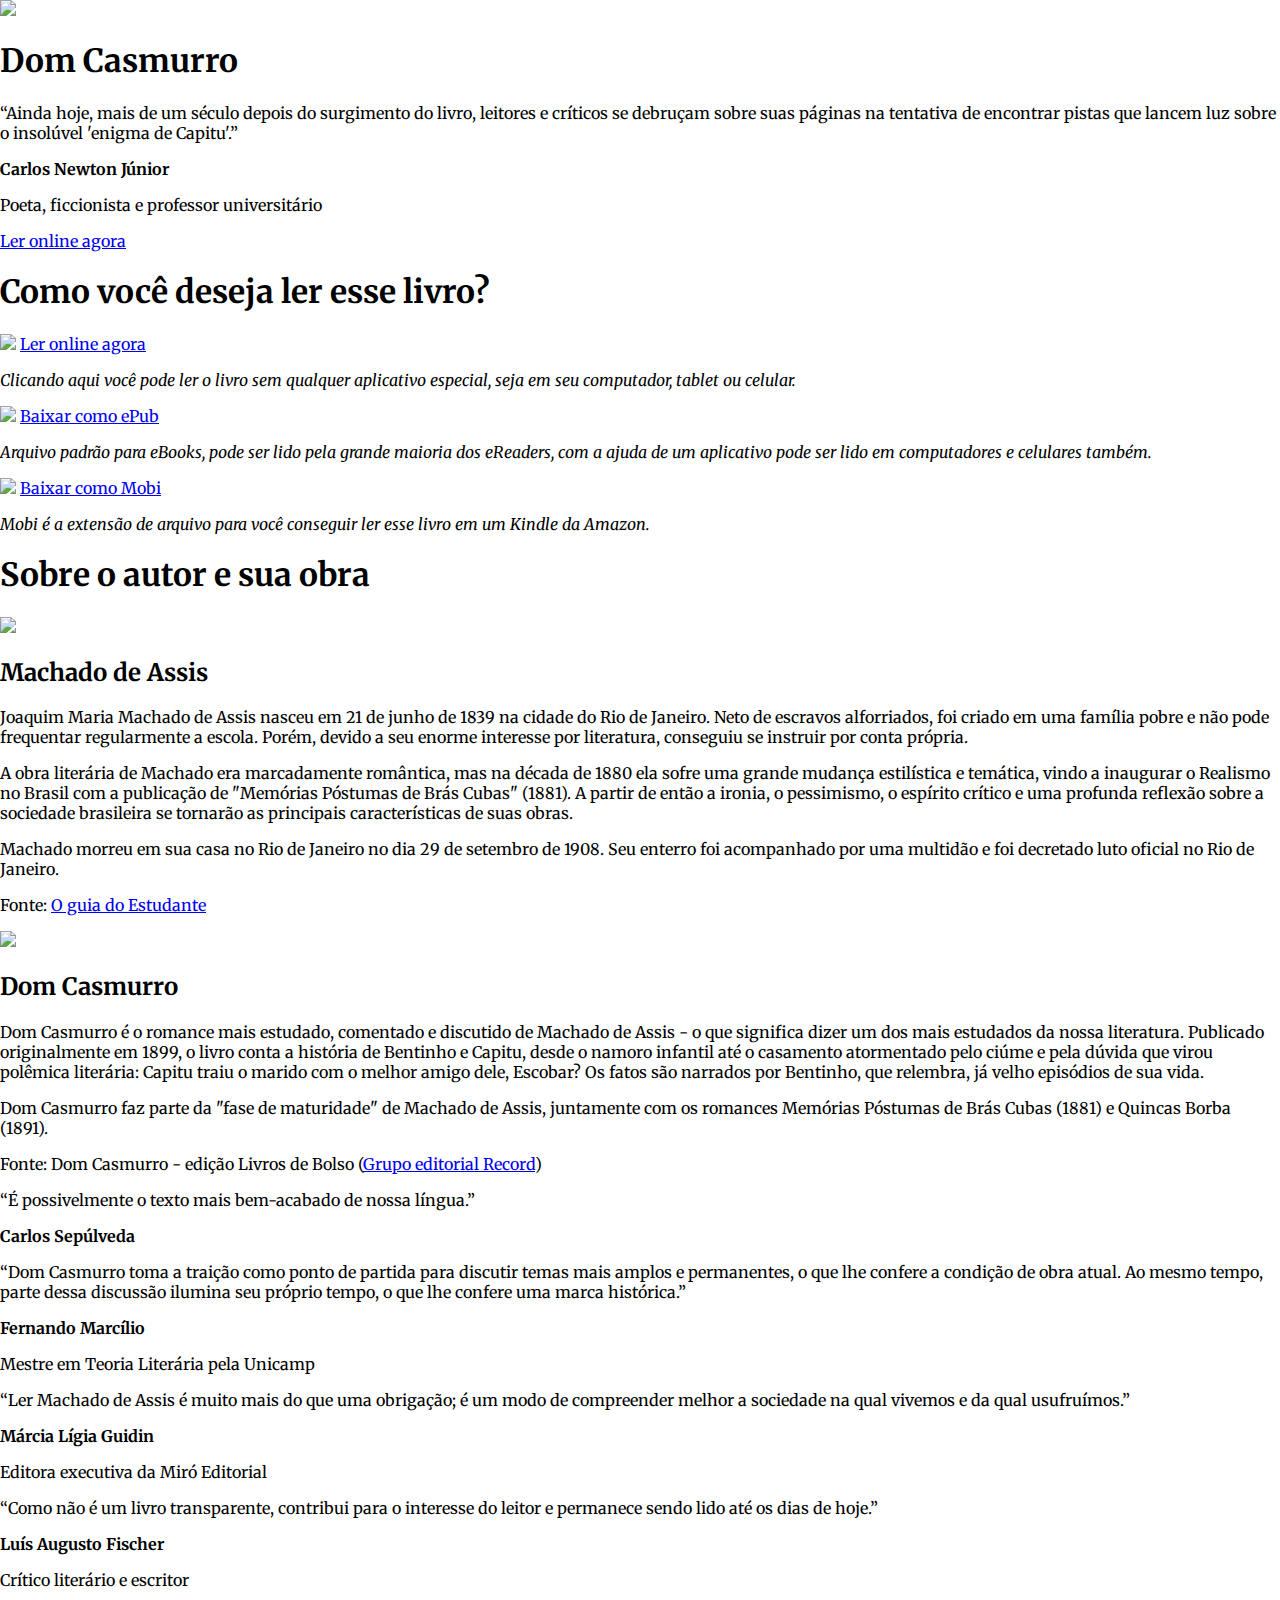
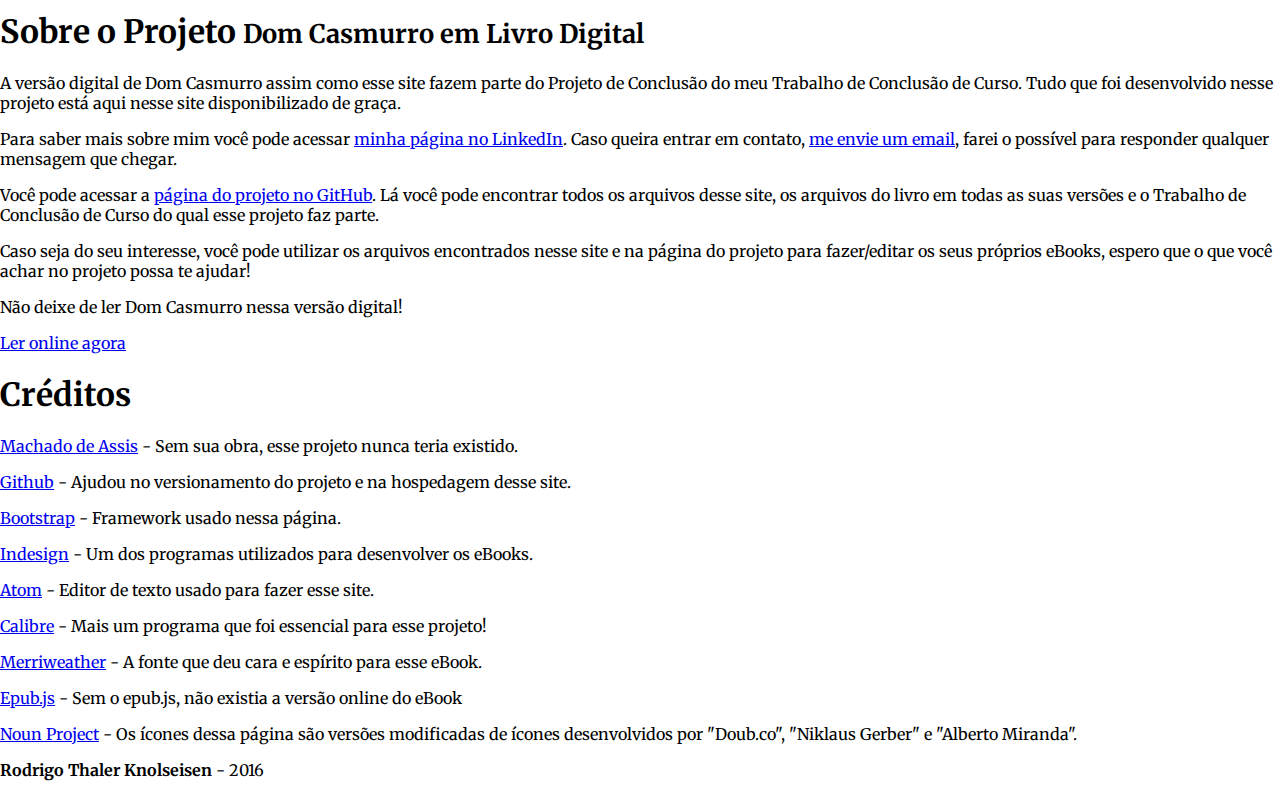
==== commit e6461c25: "Adicionado evento do Analytics para botões de download do livro e teste com botões de próximo e ante" ====
--- a/index.html
+++ b/index.html
@@ -10,7 +10,6 @@
    <meta http-equiv="X-UA-Compatible" content="IE=edge">
    <meta name="viewport" content="width=device-width, initial-scale=1, maximum-scale=1, user-scalable=no">
    <meta name="description" content="Versão digital do livro Dom Casmurro de Machado de Assis.">
-   <meta name="apple-mobile-web-app-capable" content="yes">
 
    <!-- Favicons -->
    <link rel="icon" type="image/png" href="img/favicon/favicon-32x32.png" sizes="32x32">
@@ -27,15 +26,159 @@
 
    <!-- CSS -->
    <link href="styles/normalize.css" rel="stylesheet">
-   <link href="styles/estilo.css" rel="stylesheet">
+   <link rel="stylesheet" href="https://maxcdn.bootstrapcdn.com/bootstrap/3.3.6/css/bootstrap.min.css" integrity="sha384-1q8mTJOASx8j1Au+a5WDVnPi2lkFfwwEAa8hDDdjZlpLegxhjVME1fgjWPGmkzs7" crossorigin="anonymous">
+   <link href="css/estilo.css" rel="stylesheet">
 
    <!-- Fontes -->
-   <link href='https://fonts.googleapis.com/css?family=Merriweather:700' rel='stylesheet' type='text/css'>
+   <link href='https://fonts.googleapis.com/css?family=Merriweather:400,700,700italic,400italic' rel='stylesheet' type='text/css'>
+   <link href='https://fonts.googleapis.com/css?family=Open+Sans:400,600' rel='stylesheet' type='text/css'>
+
+   <!-- Google Analytics -->
+   <script>
+   (function(i,s,o,g,r,a,m){i['GoogleAnalyticsObject']=r;i[r]=i[r]||function(){
+      (i[r].q=i[r].q||[]).push(arguments)},i[r].l=1*new Date();a=s.createElement(o),
+      m=s.getElementsByTagName(o)[0];a.async=1;a.src=g;m.parentNode.insertBefore(a,m)
+   })(window,document,'script','https://www.google-analytics.com/analytics.js','ga');
+
+   ga('create', 'UA-78475840-1', 'auto');
+   ga('send', 'pageview');
+
+   </script>
 
 </head>
 
 <body>
-hello world
-<a href="livro.html">Acessar livro</a>
-</body>
-</html>
+
+   <header>
+      <div class="container">
+         <div class="row flex-container-column">
+            <div class="col-md-6">
+               <img src="img/header.png">
+            </div>
+            <div class="col-md-6">
+               <h1>Dom Casmurro</h1>
+               <div class="margem-lateral">
+                  <q>Ainda hoje, mais de um século depois do surgimento do livro, leitores e críticos se debruçam sobre suas páginas na tentativa de encontrar pistas que lancem luz sobre o insolúvel 'enigma de Capitu'.</q>
+                  <p><strong>Carlos Newton Júnior</strong></p>
+                  <p>Poeta, ficcionista e professor universitário</p>
+               </div>
+               <a class="btn btn-default btn-lg" href="livro.html" role="button">Ler online agora</a>
+            </div>
+         </div>
+      </div>
+   </header>
+
+   <section class="cor-2 text-center">
+      <div class="container">
+         <div class="row">
+            <h1>Como você deseja ler esse livro?</h1>
+            <div class="col-md-4 col-sm-4 margem-inferior">
+               <img src="img/icone-web.svg">
+               <a class="btn btn-default" href="livro.html" role="button">Ler online agora</a>
+               <p><em>Clicando aqui você pode ler o livro sem qualquer aplicativo especial, seja em seu computador, tablet ou celular.</em></p>
+            </div>
+            <div class="col-md-4 col-sm-4 margem-inferior">
+               <img src="img/icone-epub.svg">
+               <a class="btn btn-default" onClick="ga('send', 'event', { eventCategory: 'download', eventAction: 'epub', eventLabel: 'download-do-epub'});" href="outras-versoes/dom-casmurro.epub" role="button">Baixar como ePub</a>
+               <p><em>Arquivo padrão para eBooks, pode ser lido pela grande maioria dos eReaders, com a ajuda de um aplicativo pode ser lido em computadores e celulares também.</em></p>
+            </div>
+            <div class="col-md-4 col-sm-4 margem-inferior">
+               <img src="img/icone-mobi.svg">
+               <a class="btn btn-default" onClick="ga('send', 'event', { eventCategory: 'download', eventAction: 'mobi', eventLabel: 'download-do-mobi'});" href="outras-versoes/dom-casmurro.mobi" role="button">Baixar como Mobi</a>
+               <p><em>Mobi é a extensão de arquivo para você conseguir ler esse livro em um Kindle da Amazon.</em></p>
+            </div>
+         </div>
+      </div>
+   </section>
+
+   <section class="container sobre">
+      <div class="row">
+         <h1>Sobre o autor e sua obra</h1>
+         <div class="col-md-6">
+            <img src="img/sobre-machado.png">
+            <h2>Machado de Assis</h2>
+            <p>Joaquim Maria Machado de Assis nasceu em 21 de junho de 1839 na cidade do Rio de Janeiro. Neto de escravos alforriados, foi criado em uma família pobre e não pode frequentar regularmente a escola. Porém, devido a seu enorme interesse por literatura, conseguiu se instruir por conta própria.</p>
+            <p>A obra literária de Machado era marcadamente romântica, mas na década de 1880 ela sofre uma grande mudança estilística e temática, vindo a inaugurar o Realismo no Brasil com a publicação de "Memórias Póstumas de Brás Cubas" (1881). A partir de então a ironia, o pessimismo, o espírito crítico e uma profunda reflexão sobre a sociedade brasileira se tornarão as principais características de suas obras.</p>
+            <p>Machado morreu em sua casa no Rio de Janeiro no dia 29 de setembro de 1908. Seu enterro foi acompanhado por uma multidão e foi decretado luto oficial no Rio de Janeiro.</p>
+            <p>Fonte: <a target="_blank" href="http://guiadoestudante.abril.com.br/estudar/literatura/dom-casmurro-resumo-obra-machado-assis-698985.shtml">O guia do Estudante</a></p>
+         </div>
+         <div class="col-md-6">
+            <img src="img/sobre-dom.png">
+            <h2>Dom Casmurro</h2>
+            <p>Dom Casmurro é o romance mais estudado, comentado e discutido de Machado de Assis - o que significa dizer um dos mais estudados da nossa literatura. Publicado originalmente em 1899, o livro conta a história de Bentinho e Capitu, desde o namoro infantil até o casamento atormentado pelo ciúme e pela dúvida que virou polêmica literária: Capitu traiu o marido com o melhor amigo dele, Escobar? Os fatos são narrados por Bentinho, que relembra, já velho episódios de sua vida.</p>
+            <p>Dom Casmurro faz parte da "fase de maturidade" de Machado de Assis, juntamente com os romances Memórias Póstumas de Brás Cubas (1881) e Quincas Borba (1891).
+               <p>Fonte: Dom Casmurro - edição Livros de Bolso (<a target="_blank" href="http://www.record.com.br/grupoeditorial_editora.asp?id_editora=12">Grupo editorial Record</a>)</p>
+            </div>
+         </div>
+      </section>
+
+      <section class="cor-2 img-rio hidden-sm hidden-xs">
+         <div class="container quotes">
+            <div class="row">
+               <article class="col-md-8">
+                  <q>É possivelmente o texto mais bem-acabado de nossa língua.</q>
+                  <p><strong>Carlos Sepúlveda</strong></p>
+               </article>
+               <article class="col-md-8">
+                  <q>Dom Casmurro toma a traição como ponto de partida para discutir temas mais amplos e permanentes, o que lhe confere a condição de obra atual. Ao mesmo tempo, parte dessa discussão ilumina seu próprio tempo, o que lhe confere uma marca histórica.</q>
+                  <p><strong>Fernando Marcílio</strong></p>
+                  <p>Mestre em Teoria Literária pela Unicamp</p>
+               </article>
+               <article class="col-md-8">
+                  <q>Ler Machado de Assis é muito mais do que uma obrigação; é um modo de compreender melhor a sociedade na qual vivemos e da qual usufruímos.</q>
+                  <p><strong>Márcia Lígia Guidin</strong></p>
+                  <p>Editora executiva da Miró Editorial<p>
+                  </article>
+                  <article class="col-md-8">
+                     <q>Como não é um livro transparente, contribui para o interesse do leitor e permanece sendo lido até os dias de hoje.</q>
+                     <p><strong>Luís Augusto Fischer</strong></p>
+                     <p>Crítico literário e escritor</p>
+                  </article>
+               </div>
+            </div>
+         </section>
+
+         <section class="cor-1">
+            <div class="container">
+               <h1>Sobre o Projeto <small>Dom Casmurro em Livro Digital</small></h1>
+               <div class="row flex-container-column">
+                  <div class="col-md-5">
+                     <div class="destaque">
+                        <p>A versão digital de Dom Casmurro assim como esse site fazem parte do Projeto de Conclusão do meu Trabalho de Conclusão de Curso. Tudo que foi desenvolvido nesse projeto está aqui nesse site disponibilizado de graça.</p>
+                        <p>Para saber mais sobre mim você pode acessar <a target="_blank" href="https://www.linkedin.com/in/rodrigoknolseisen">minha página no LinkedIn</a>. Caso queira entrar em contato, <a href="mailto:rtknolseisen@gmail.com">me envie um email</a>, farei o possível para responder qualquer mensagem que chegar.</p>
+                     </div>
+                  </div>
+                  <div class="col-md-7">
+                     <p>Você pode acessar a <a href="https://github.com/rodrigotk/rodrigotk.github.io">página do projeto no GitHub</a>. Lá você pode encontrar todos os arquivos desse site, os arquivos do livro em todas as suas versões e o Trabalho de Conclusão de Curso do qual esse projeto faz parte.</p>
+                     <p>Caso seja do seu interesse, você pode utilizar os arquivos encontrados nesse site e na página do projeto para fazer/editar os seus próprios eBooks, espero que o que você achar no projeto possa te ajudar!</p>
+                     <p>Não deixe de ler Dom Casmurro nessa versão digital!</p>
+                     <a class="btn btn-default btn-lg" href="livro.html" role="button">Ler online agora</a>
+                     </div>
+                  </div>
+               </div>
+            </section>
+            <section class="container">
+               <div class="row">
+                  <h1>Créditos</h1>
+                  <div class="col-md-6">
+                     <p><a target="_blank" href="https://pt.wikipedia.org/wiki/Machado_de_Assis">Machado de Assis</a> - Sem sua obra, esse projeto nunca teria existido.</p>
+                     <p><a target="_blank" href="https://github.com/">Github</a> - Ajudou no versionamento do projeto e na hospedagem desse site.</p>
+                     <p><a target="_blank" href="http://getbootstrap.com/">Bootstrap</a> - Framework usado nessa página.</p>
+                     <p><a target="_blank" href="http://www.adobe.com/products/indesign.html">Indesign</a> - Um dos programas utilizados para desenvolver os eBooks.</p>
+                     <p><a target="_blank" href="https://atom.io/">Atom</a> - Editor de texto usado para fazer esse site.</p>
+                  </div>
+                  <div class="col-md-6">
+                     <p><a target="_blank" href="https://calibre-ebook.com/">Calibre</a> - Mais um programa que foi essencial para esse projeto!</p>
+                     <p><a target="_blank" href="http://sorkintype.com/fonts.html">Merriweather</a> - A fonte que deu cara e espírito para esse eBook.</p>
+                     <p><a target="_blank" href="https://github.com/futurepress/epub.js/">Epub.js</a> - Sem o epub.js, não existia a versão online do eBook</p>
+                     <p><a target="_blank" href="http://nounproject.com">Noun Project</a> - Os ícones dessa página são versões modificadas de ícones desenvolvidos por "Doub.co", "Niklaus Gerber" e "Alberto Miranda".</p>
+                  </div>
+               </div>
+            </section>
+
+            <footer>
+               <p><strong>Rodrigo Thaler Knolseisen</strong> - 2016</p>
+            </footer>
+
+         </body>
+         </html>
--- a/css/estilo.css
+++ b/css/estilo.css
@@ -0,0 +1,3 @@
+body{
+   font-family: 'Merriweather', serif;
+}
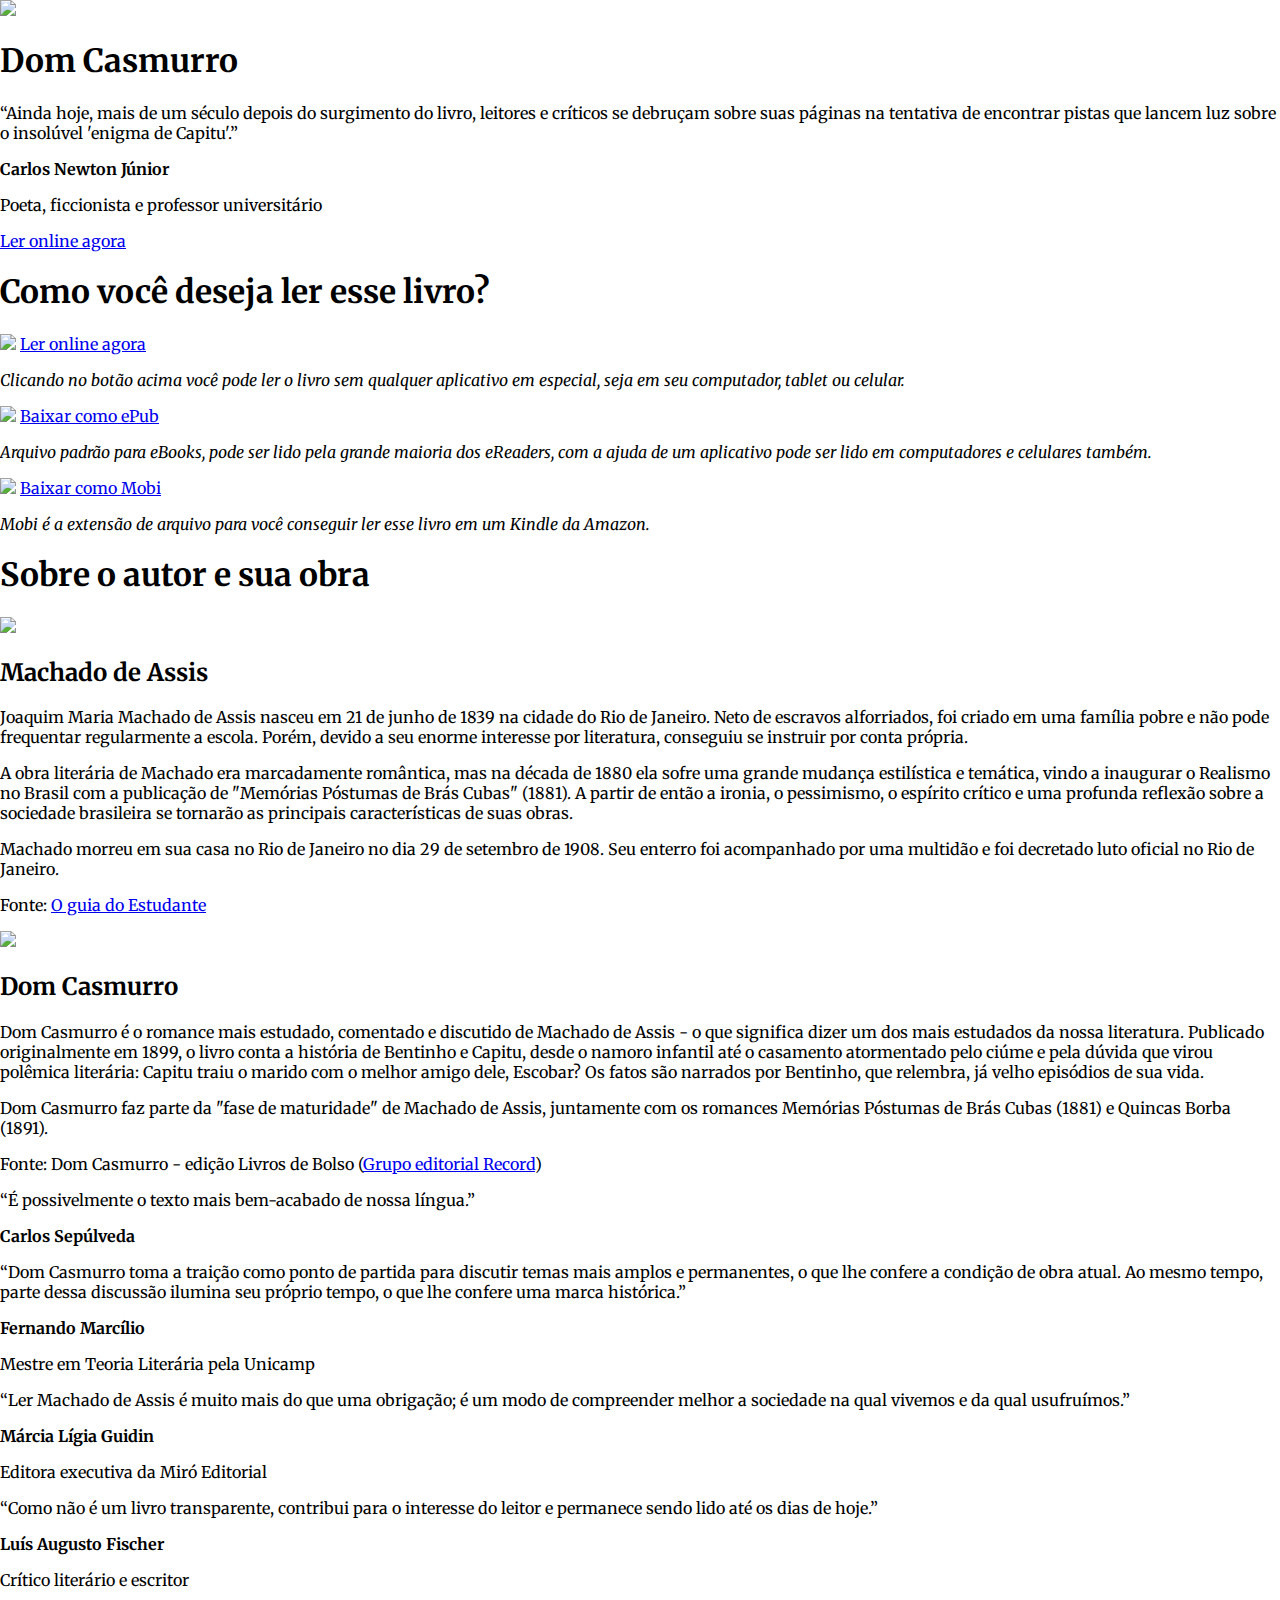
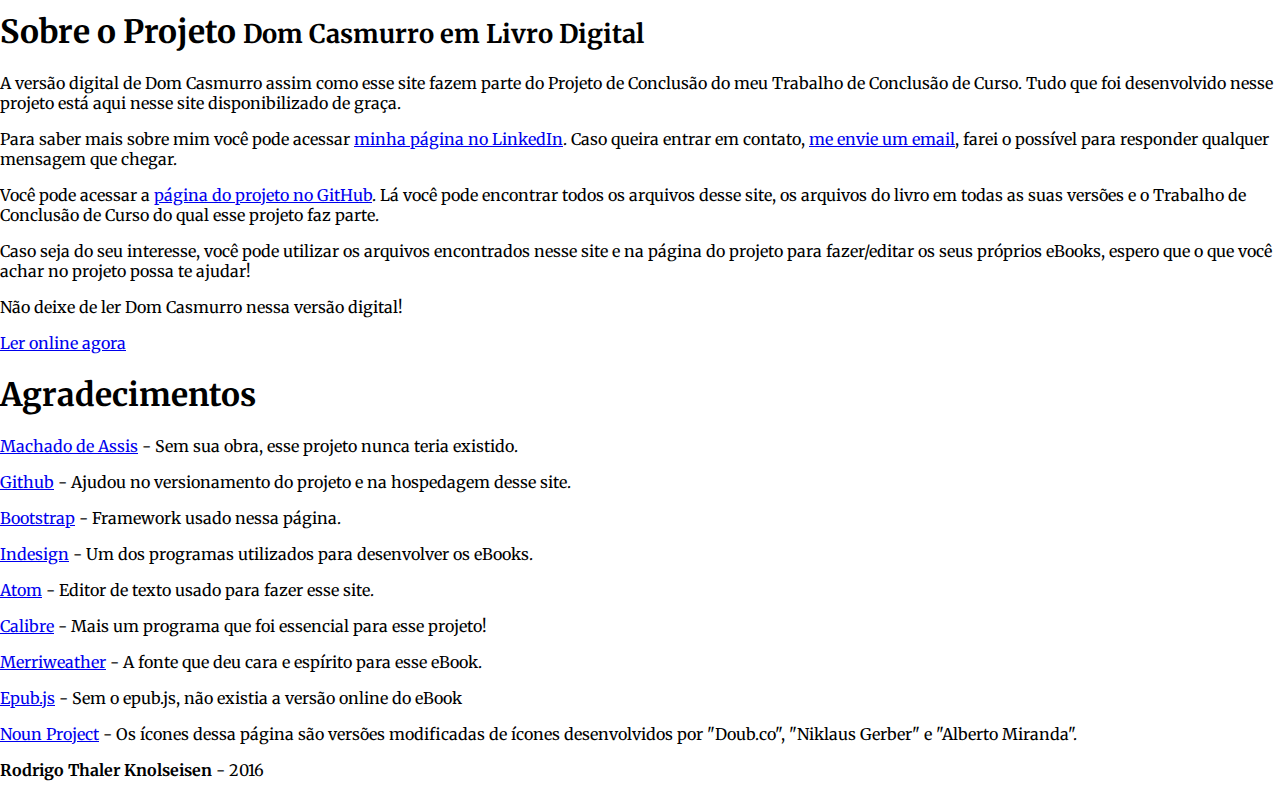
==== commit 7dd81e25: "Aplicada OG Image para o projeto" ====
--- a/index.html
+++ b/index.html
@@ -20,7 +20,7 @@
    <!-- OG Image-->
    <meta property="og:title" content="Dom Casmurro - Machado de Assis" />
    <meta property="og:type" content="website" />
-   <meta property="og:url" content="" />
+   <meta property="og:url" content="http://dcasmurro.com.br/" />
    <meta property="og:image" content="/img/og-domcasmurro.png" />
    <meta property="og:description" content="Versão digital do livro Dom Casmurro, escrito por Machado de Assis e considerado um dos maiores clássicos da literatura escrito em língua portuguesa" />
 
@@ -75,7 +75,7 @@
             <div class="col-md-4 col-sm-4 margem-inferior">
                <img src="img/icone-web.svg">
                <a class="btn btn-default" href="livro.html" role="button">Ler online agora</a>
-               <p><em>Clicando aqui você pode ler o livro sem qualquer aplicativo especial, seja em seu computador, tablet ou celular.</em></p>
+               <p><em>Clicando no botão acima você pode ler o livro sem qualquer aplicativo em especial, seja em seu computador, tablet ou celular.</em></p>
             </div>
             <div class="col-md-4 col-sm-4 margem-inferior">
                <img src="img/icone-epub.svg">
@@ -159,7 +159,7 @@
             </section>
             <section class="container">
                <div class="row">
-                  <h1>Créditos</h1>
+                  <h1>Agradecimentos</h1>
                   <div class="col-md-6">
                      <p><a target="_blank" href="https://pt.wikipedia.org/wiki/Machado_de_Assis">Machado de Assis</a> - Sem sua obra, esse projeto nunca teria existido.</p>
                      <p><a target="_blank" href="https://github.com/">Github</a> - Ajudou no versionamento do projeto e na hospedagem desse site.</p>
